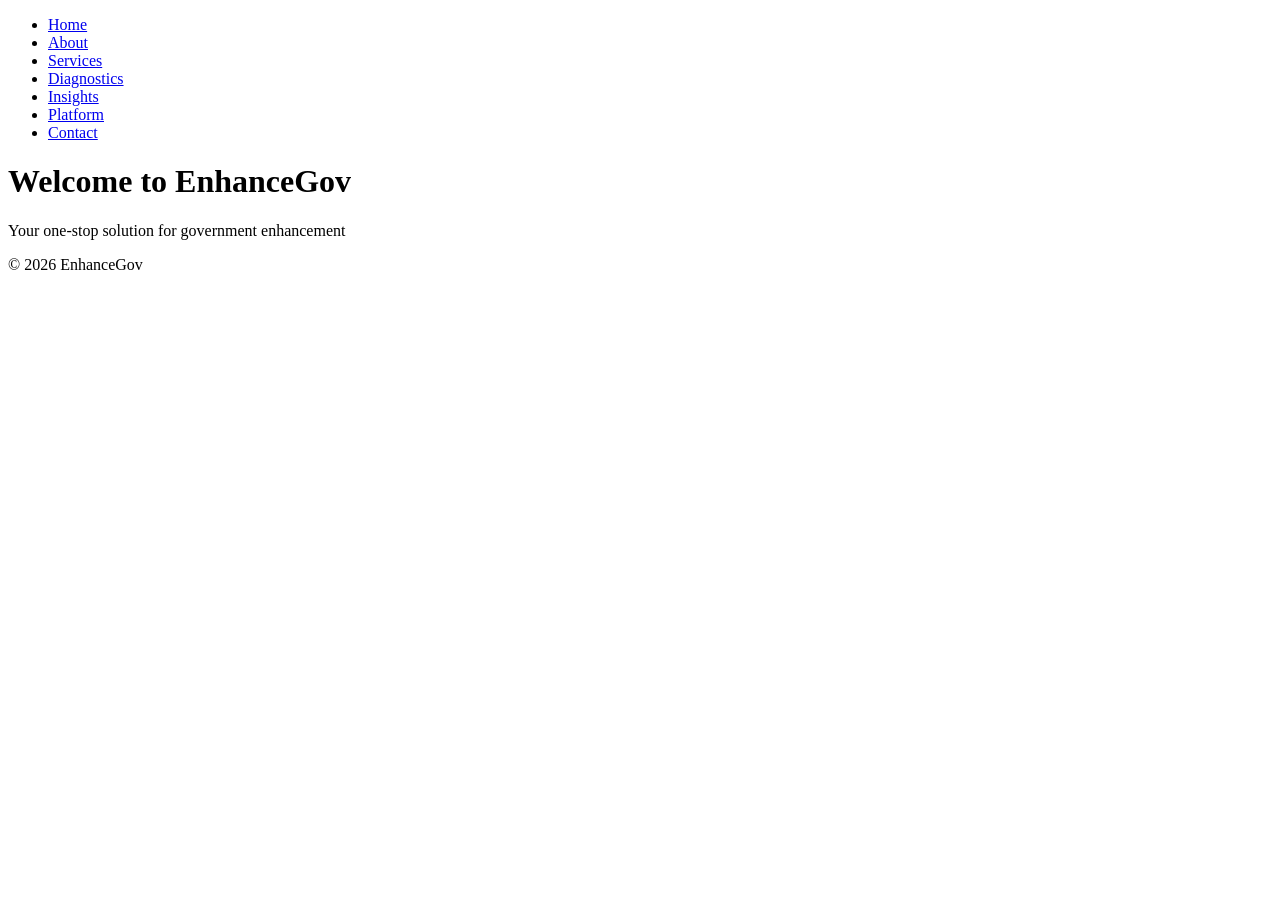
==== docs/index.html @ a6dbcf4a "Create index.html for EnhanceGov website" ====
<!DOCTYPE html>
<html lang="en">
<head>
    <meta charset="UTF-8">
    <meta name="viewport" content="width=device-width, initial-scale=1.0">
    <link rel="stylesheet" href="styles.css">
    <title>EnhanceGov</title>
</head>
<body>
    <header>
        <nav>
            <ul>
                <li><a href="index.html">Home</a></li>
                <li><a href="about.html">About</a></li>
                <li><a href="services.html">Services</a></li>
                <li><a href="diagnostics.html">Diagnostics</a></li>
                <li><a href="insights.html">Insights</a></li>
                <li><a href="platform.html">Platform</a></li>
                <li><a href="contact.html">Contact</a></li>
            </ul>
        </nav>
    </header>
    <main>
        <h1>Welcome to EnhanceGov</h1>
        <p>Your one-stop solution for government enhancement</p>
    </main>
    <footer>
        <p>&copy; 2026 EnhanceGov</p>
    </footer>
    <script src="script.js"></script>
</body>
</html>
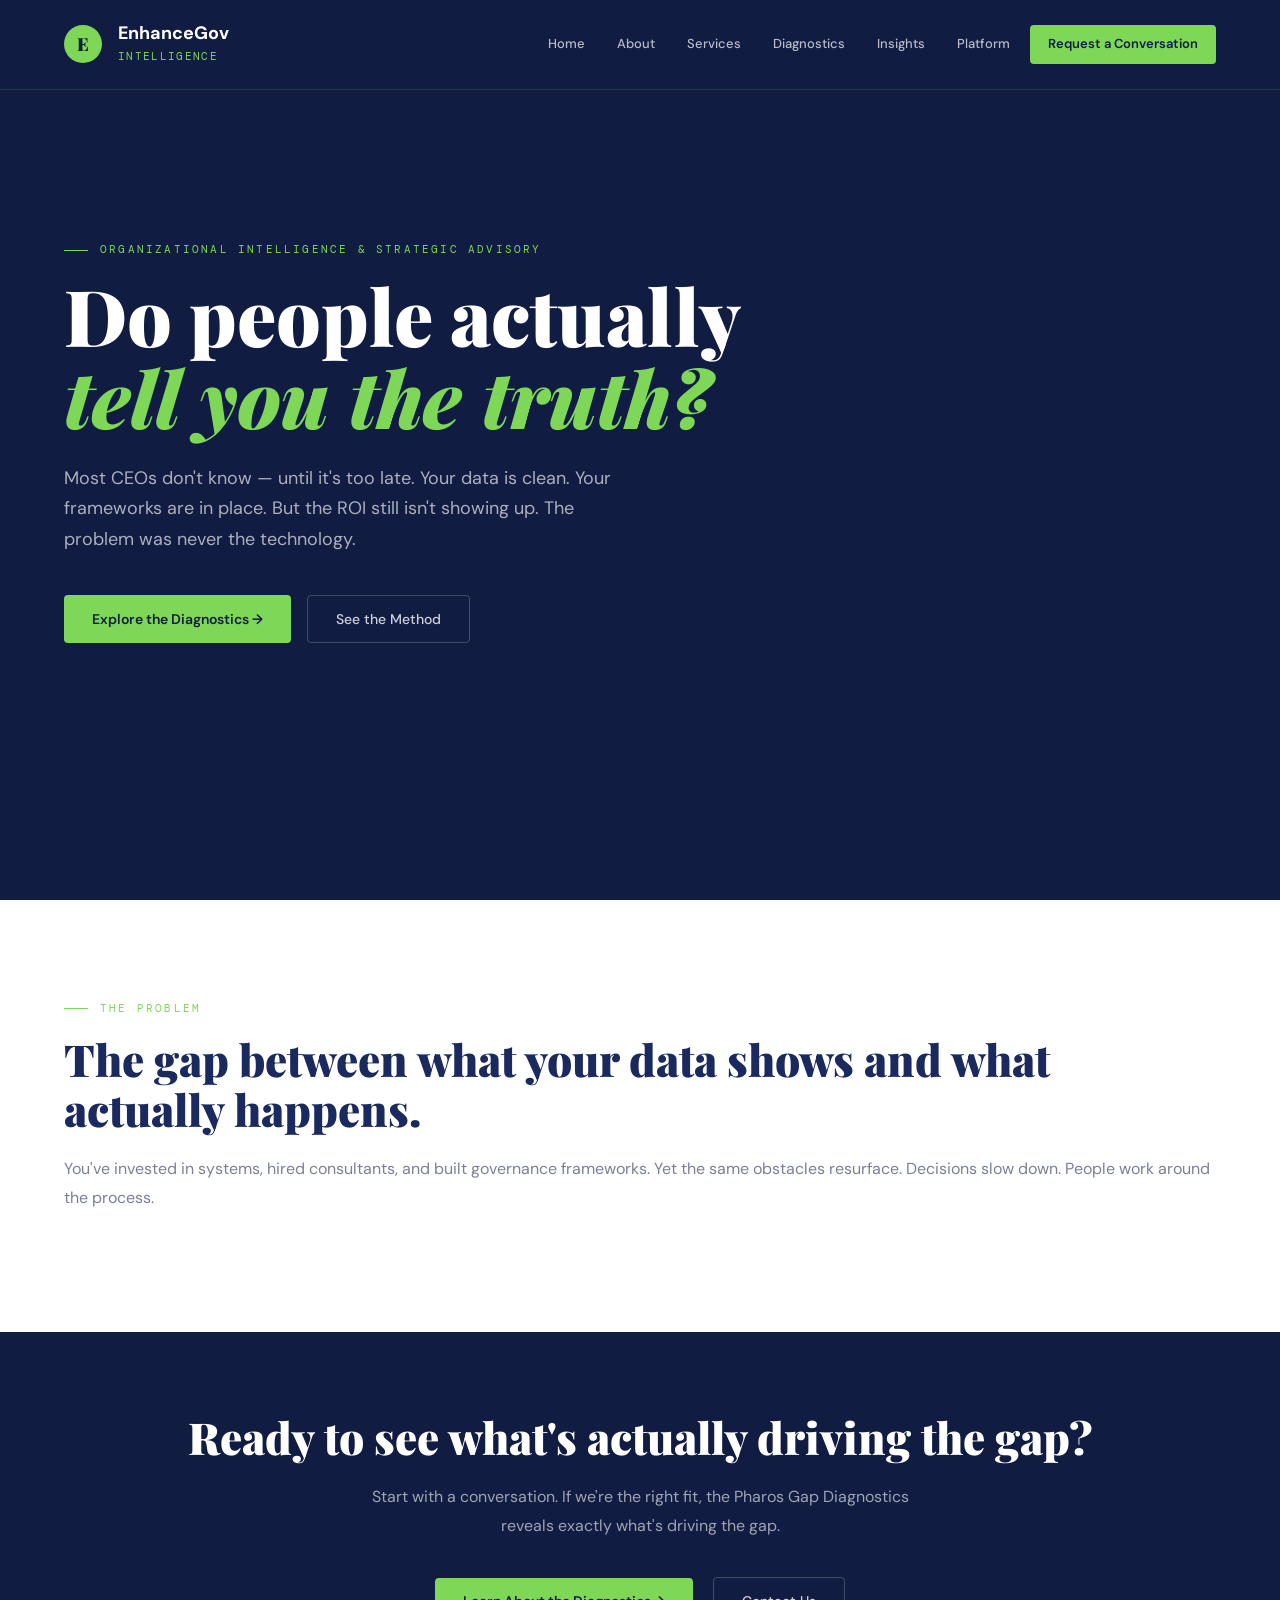
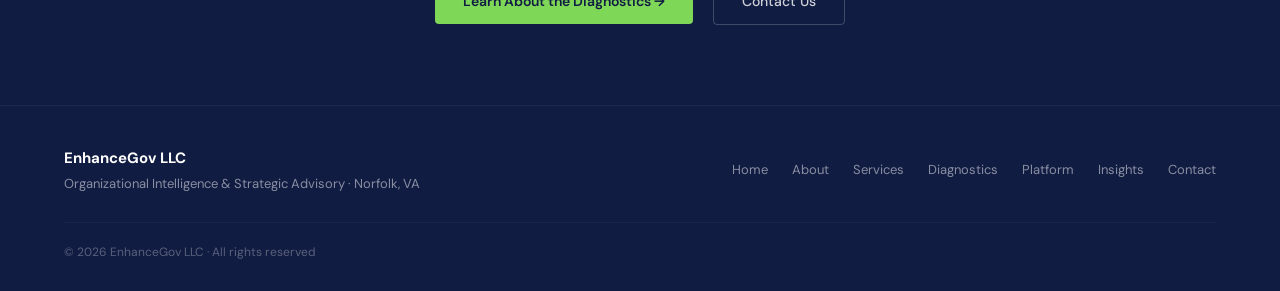
==== commit 46b657d5: "Merging project with Enhancegov (69bacf7d7d038ed78c26b84a)" ====
--- a/docs/index.html
+++ b/docs/index.html
@@ -1,32 +1,696 @@
 <!DOCTYPE html>
 <html lang="en">
 <head>
-    <meta charset="UTF-8">
-    <meta name="viewport" content="width=device-width, initial-scale=1.0">
-    <link rel="stylesheet" href="styles.css">
-    <title>EnhanceGov</title>
+<meta charset="UTF-8">
+<meta name="viewport" content="width=device-width, initial-scale=1.0">
+<title>EnhanceGov LLC — Organizational Intelligence & Strategic Advisory</title>
+<link rel="preconnect" href="https://fonts.googleapis.com">
+<link href="https://fonts.googleapis.com/css2?family=Playfair+Display:ital,wght@0,400;0,700;0,900;1,400;1,700&family=DM+Sans:wght@300;400;500;600&family=DM+Mono:wght@400;500&display=swap" rel="stylesheet">
+<style>
+  :root {
+    --navy:      #1B2A5E;
+    --navy-dark: #111C42;
+    --navy-mid:  #243580;
+    --green:     #7FD758;
+    --green-dim: #5CB83A;
+    --white:     #FFFFFF;
+    --off-white: #F7F8FB;
+    --gray-100:  #F0F1F5;
+    --gray-300:  #C8CADC;
+    --gray-500:  #7A7F9A;
+    --text-body: #2C3157;
+    --font-display: 'Playfair Display', Georgia, serif;
+    --font-body:    'DM Sans', sans-serif;
+    --font-mono:    'DM Mono', monospace;
+  }
+  
+  *, *::before, *::after { box-sizing: border-box; margin: 0; padding: 0; }
+  html { scroll-behavior: smooth; }
+  body { font-family: var(--font-body); color: var(--text-body); background: var(--white); overflow-x: hidden; line-height: 1.6; }
+  
+  .page { display: none; animation: fadeIn 0.4s ease; }
+  .page.active { display: block; }
+  @keyframes fadeIn { from { opacity:0; transform:translateY(12px); } to { opacity:1; transform:translateY(0); } }
+  
+  nav { position: fixed; top: 0; left: 0; right: 0; z-index: 100; display: flex; align-items: center; justify-content: space-between; padding: 0 5%; height: 90px; background: var(--navy-dark); border-bottom: 1px solid rgba(127,215,88,0.15); }
+  nav.scrolled { height: 72px; }
+  .nav-brand { display: flex; align-items: center; gap: 16px; cursor: pointer; text-decoration: none; }
+  .nav-logo-mark { width: 38px; height: 38px; background: var(--green); border-radius: 50%; display: flex; align-items: center; justify-content: center; font-family: var(--font-display); font-weight: 900; font-size: 18px; color: var(--navy-dark); flex-shrink: 0; }
+  .nav-brand-text { display: flex; flex-direction: column; gap: 4px; }
+  .nav-brand-name { font-weight: 700; font-size: 18px; color: var(--white); line-height: 1.1; }
+  .nav-brand-sub { font-size: 11px; color: var(--green); letter-spacing: 0.12em; font-family: var(--font-mono); text-transform: uppercase; }
+  .nav-links { display: flex; align-items: center; gap: 8px; }
+  .nav-links a { font-size: 13px; font-weight: 500; color: rgba(255,255,255,0.7); cursor: pointer; padding: 8px 12px; border-radius: 4px; transition: 0.3s; text-decoration: none; }
+  .nav-links a:hover { color: var(--white); background: rgba(255,255,255,0.06); }
+  .nav-links a.active { color: var(--green); }
+  .nav-cta { background: var(--green) !important; color: var(--navy-dark) !important; font-weight: 600 !important; padding: 9px 18px !important; }
+  .nav-cta:hover { background: var(--green-dim) !important; }
+  
+  .hero { background: var(--navy-dark); min-height: 100vh; display: flex; align-items: center; padding: 120px 5% 80px; position: relative; overflow: hidden; }
+  .hero-content { position: relative; z-index: 2; max-width: 700px; }
+  .hero h1 { font-family: var(--font-display); font-size: 78px; font-weight: 900; color: var(--white); line-height: 1.05; margin-bottom: 24px; }
+  .hero h1 em { color: var(--green); font-style: italic; }
+  .hero-sub { font-size: 18px; color: rgba(255,255,255,0.65); line-height: 1.7; margin-bottom: 40px; max-width: 580px; }
+  .hero-actions { display: flex; gap: 16px; flex-wrap: wrap; margin-bottom: 56px; }
+  
+  .btn-primary { display: inline-block; background: var(--green); color: var(--navy-dark); font-family: var(--font-body); font-size: 14px; font-weight: 600; padding: 14px 28px; border-radius: 4px; border: none; cursor: pointer; transition: 0.3s; text-decoration: none; }
+  .btn-primary:hover { background: var(--green-dim); transform: translateY(-1px); }
+  
+  .btn-secondary { display: inline-block; background: transparent; color: rgba(255,255,255,0.8); font-family: var(--font-body); font-size: 14px; font-weight: 500; padding: 14px 28px; border-radius: 4px; border: 1px solid rgba(255,255,255,0.2); cursor: pointer; transition: 0.3s; text-decoration: none; }
+  .btn-secondary:hover { border-color: rgba(255,255,255,0.5); color: var(--white); }
+  
+  section { padding: 100px 5%; }
+  h2 { font-family: var(--font-display); font-size: 44px; font-weight: 900; color: var(--navy); line-height: 1.15; margin-bottom: 20px; }
+  h3 { font-family: var(--font-display); font-size: 24px; font-weight: 700; color: var(--navy); margin-bottom: 12px; }
+  p { font-size: 16px; color: var(--gray-500); line-height: 1.8; margin-bottom: 20px; }
+  
+  .section-eyebrow { font-family: var(--font-mono); font-size: 11px; letter-spacing: 0.2em; text-transform: uppercase; color: var(--green); margin-bottom: 16px; display: flex; align-items: center; gap: 12px; }
+  .section-eyebrow::before { content: ''; width: 24px; height: 1px; background: var(--green); }
+  
+  .grid { display: grid; grid-template-columns: 1fr 1fr; gap: 80px; align-items: start; }
+  .card { background: var(--off-white); border-left: 3px solid var(--green); padding: 24px 28px; border-radius: 0 4px 4px 0; }
+  .card-label { font-family: var(--font-mono); font-size: 10px; letter-spacing: 0.15em; text-transform: uppercase; color: var(--green); margin-bottom: 8px; }
+  
+  .cta-section { background: var(--navy-dark); padding: 80px 5%; text-align: center; }
+  .cta-section h2 { color: var(--white); }
+  .cta-section p { color: rgba(255,255,255,0.6); max-width: 560px; margin-left: auto; margin-right: auto; }
+  
+  footer { background: var(--navy-dark); border-top: 1px solid rgba(255,255,255,0.06); padding: 40px 5% 28px; }
+  .footer-inner { display: flex; justify-content: space-between; align-items: center; flex-wrap: wrap; gap: 20px; margin-bottom: 28px; }
+  .footer-brand { font-size: 13px; color: rgba(255,255,255,0.5); line-height: 1.6; }
+  .footer-brand strong { display: block; color: var(--white); font-size: 15px; margin-bottom: 4px; }
+  .footer-links { display: flex; gap: 24px; }
+  .footer-links a { font-size: 13px; color: rgba(255,255,255,0.5); cursor: pointer; transition: 0.3s; text-decoration: none; }
+  .footer-links a:hover { color: var(--green); }
+  .footer-copy { font-size: 12px; color: rgba(255,255,255,0.3); border-top: 1px solid rgba(255,255,255,0.04); padding-top: 20px; }
+  
+  .reveal { opacity: 0; transform: translateY(24px); transition: opacity 0.6s ease, transform 0.6s ease; }
+  .reveal.visible { opacity: 1; transform: translateY(0); }
+  
+  form { display: grid; gap: 16px; max-width: 500px; }
+  input, textarea { width: 100%; padding: 12px 16px; background: var(--off-white); border: 1px solid var(--gray-300); border-radius: 4px; font-family: var(--font-body); font-size: 14px; color: var(--navy); }
+  input:focus, textarea:focus { border-color: var(--navy); background: var(--white); outline: none; box-shadow: 0 0 0 3px rgba(27,42,94,0.08); }
+  textarea { resize: vertical; min-height: 100px; }
+  
+  @media (max-width: 960px) {
+    .grid { grid-template-columns: 1fr; gap: 48px; }
+    .hero h1 { font-size: 48px; }
+  }
+  
+  @media (max-width: 640px) {
+    .nav-links a:not(.nav-cta) { display: none; }
+    .hero h1 { font-size: 36px; }
+  }
+</style>
 </head>
 <body>
-    <header>
-        <nav>
-            <ul>
-                <li><a href="index.html">Home</a></li>
-                <li><a href="about.html">About</a></li>
-                <li><a href="services.html">Services</a></li>
-                <li><a href="diagnostics.html">Diagnostics</a></li>
-                <li><a href="insights.html">Insights</a></li>
-                <li><a href="platform.html">Platform</a></li>
-                <li><a href="contact.html">Contact</a></li>
-            </ul>
-        </nav>
-    </header>
-    <main>
-        <h1>Welcome to EnhanceGov</h1>
-        <p>Your one-stop solution for government enhancement</p>
-    </main>
-    <footer>
-        <p>&copy; 2026 EnhanceGov</p>
-    </footer>
-    <script src="script.js"></script>
+
+<nav id="main-nav">
+  <div class="nav-brand" onclick="showPage('home')">
+    <div class="nav-logo-mark">E</div>
+    <div class="nav-brand-text">
+      <span class="nav-brand-name">EnhanceGov</span>
+      <span class="nav-brand-sub">Intelligence</span>
+    </div>
+  </div>
+  <div class="nav-links">
+    <a onclick="showPage('home')" data-page="home">Home</a>
+    <a onclick="showPage('about')" data-page="about">About</a>
+    <a onclick="showPage('services')" data-page="services">Services</a>
+    <a onclick="showPage('diagnostics')" data-page="diagnostics">Diagnostics</a>
+    <a onclick="showPage('insights')" data-page="insights">Insights</a>
+    <a onclick="showPage('platform')" data-page="platform">Platform</a>
+    <a onclick="showPage('contact')" class="nav-cta">Request a Conversation</a>
+  </div>
+</nav>
+
+<!-- PAGE: HOME -->
+<div id="page-home" class="page active">
+  <section class="hero">
+    <div class="hero-content">
+      <div class="section-eyebrow">Organizational Intelligence & Strategic Advisory</div>
+      <h1>Do people actually <em>tell you the truth?</em></h1>
+      <p class="hero-sub">Most CEOs don't know — until it's too late. Your data is clean. Your frameworks are in place. But the ROI still isn't showing up. The problem was never the technology.</p>
+      <div class="hero-actions">
+        <button class="btn-primary" onclick="showPage('diagnostics')">Explore the Diagnostics →</button>
+        <button class="btn-secondary" onclick="showPage('services')">See the Method</button>
+      </div>
+    </div>
+  </section>
+
+  <section>
+    <div class="section-eyebrow">The Problem</div>
+    <h2>The gap between what your data shows and what actually happens.</h2>
+    <p>You've invested in systems, hired consultants, and built governance frameworks. Yet the same obstacles resurface. Decisions slow down. People work around the process.</p>
+  </section>
+
+  <section class="cta-section">
+    <h2>Ready to see what's actually driving the gap?</h2>
+    <p>Start with a conversation. If we're the right fit, the Pharos Gap Diagnostics reveals exactly what's driving the gap.</p>
+    <div style="margin-top: 36px;">
+      <button class="btn-primary" onclick="showPage('diagnostics')">Learn About the Diagnostics →</button>
+      <button class="btn-secondary" onclick="showPage('contact')" style="margin-left: 16px;">Contact Us</button>
+    </div>
+  </section>
+
+  <footer>
+    <div class="footer-inner">
+      <div class="footer-brand"><strong>EnhanceGov LLC</strong>Organizational Intelligence & Strategic Advisory · Norfolk, VA</div>
+      <div class="footer-links">
+        <a onclick="showPage('home')">Home</a>
+        <a onclick="showPage('about')">About</a>
+        <a onclick="showPage('services')">Services</a>
+        <a onclick="showPage('diagnostics')">Diagnostics</a>
+        <a onclick="showPage('platform')">Platform</a>
+        <a onclick="showPage('insights')">Insights</a>
+        <a onclick="showPage('contact')">Contact</a>
+      </div>
+    </div>
+    <div class="footer-copy">© 2026 EnhanceGov LLC · All rights reserved</div>
+  </footer>
+</div>
+
+<!-- PAGE: ABOUT -->
+<div id="page-about" class="page">
+  <section>
+    <div class="section-eyebrow">About Stephanie Fitzpatrick</div>
+    <h2>Intelligence trained. <em>Organizationally applied.</em></h2>
+    <p>From CIA analyst to organizational intelligence advisor — a career built on seeing what others miss, and saying what others won't.</p>
+  </section>
+
+  <section>
+    <div class="grid">
+      <div>
+        <p>I started my career where asking the wrong question could cost lives. As a CIA analyst, I was trained not just to find information — but to evaluate it through the lens of the target, to identify what wasn't being said, and to carry uncomfortable findings upward regardless of what leadership wanted to hear.</p>
+        <p>Over the next two decades, I applied that same analytical framework across enterprises most people treat as entirely separate: federal agencies, energy companies, enterprise healthcare systems. In every case, the surface problem was different. The underlying dynamic was nearly identical: <strong>a gap between what the organization said it was doing and what was actually happening at the human level.</strong></p>
+      </div>
+      <div>
+        <h3>Background & Credentials</h3>
+        <ul style="list-style: none; color: var(--gray-500);">
+          <li style="margin-bottom: 20px;"><strong style="color: var(--navy);">CIA Intelligence Analyst</strong><br>Organizational & behavioral intelligence</li>
+          <li style="margin-bottom: 20px;"><strong style="color: var(--navy);">Enterprise Healthcare</strong><br>Data governance & implementation</li>
+          <li style="margin-bottom: 20px;"><strong style="color: var(--navy);">Federal Sector</strong><br>Multi-agency strategic advisory</li>
+          <li><strong style="color: var(--navy);">Energy Sector</strong><br>Organizational restructuring</li>
+        </ul>
+      </div>
+    </div>
+  </section>
+
+  <section>
+    <div class="section-eyebrow">Core Values</div>
+    <h2>What I bring to every engagement</h2>
+    <div class="grid" style="gap: 24px; grid-template-columns: 1fr 1fr 1fr;">
+      <div style="background: var(--white); padding: 32px; border-radius: 8px; box-shadow: 0 2px 12px rgba(27,42,94,0.06);">
+        <h3>Honesty</h3>
+        <p style="margin: 0;">I will tell you what I see — including what others haven't said out loud.</p>
+      </div>
+      <div style="background: var(--white); padding: 32px; border-radius: 8px; box-shadow: 0 2px 12px rgba(27,42,94,0.06);">
+        <h3>Empathy</h3>
+        <p style="margin: 0;">I evaluate from your point of view. The best intelligence starts with understanding what you're trying to accomplish.</p>
+      </div>
+      <div style="background: var(--white); padding: 32px; border-radius: 8px; box-shadow: 0 2px 12px rgba(27,42,94,0.06);">
+        <h3>Creativity</h3>
+        <p style="margin: 0;">The same problem solved the same way produces the same result. I bring fresh eyes to every engagement.</p>
+      </div>
+    </div>
+  </section>
+
+  <section class="cta-section">
+    <h2>Ready to work together?</h2>
+    <p>Start with a conversation to see if we're the right fit — then let the Diagnostics tell us both what the organization actually needs.</p>
+    <div style="margin-top: 36px;">
+      <button class="btn-primary" onclick="showPage('contact')">Start the Conversation →</button>
+    </div>
+  </section>
+
+  <footer>
+    <div class="footer-inner">
+      <div class="footer-brand"><strong>EnhanceGov LLC</strong>Organizational Intelligence & Strategic Advisory · Norfolk, VA</div>
+      <div class="footer-links">
+        <a onclick="showPage('home')">Home</a>
+        <a onclick="showPage('about')">About</a>
+        <a onclick="showPage('services')">Services</a>
+        <a onclick="showPage('diagnostics')">Diagnostics</a>
+        <a onclick="showPage('platform')">Platform</a>
+        <a onclick="showPage('insights')">Insights</a>
+        <a onclick="showPage('contact')">Contact</a>
+      </div>
+    </div>
+    <div class="footer-copy">© 2026 EnhanceGov LLC · All rights reserved</div>
+  </footer>
+</div>
+
+<!-- PAGE: SERVICES -->
+<div id="page-services" class="page">
+  <section>
+    <div class="section-eyebrow">The Pharos Method™</div>
+    <h2>Five stages. One foundation. You decide how far to go.</h2>
+    <p>Every engagement begins with the Gap Diagnostics — a structured intelligence assessment that reveals what's actually driving the gap between strategy and execution.</p>
+  </section>
+
+  <section style="padding-bottom: 0;">
+    <div style="display: grid; grid-template-columns: repeat(5, 1fr); gap: 2px; margin-top: 48px;">
+      <div style="background: var(--navy-dark); padding: 32px 24px; cursor: pointer;" onclick="showPage('diagnostics')">
+        <div style="font-family: var(--font-mono); font-size: 11px; color: var(--green); letter-spacing: 0.1em; margin-bottom: 12px;">STAGE 01</div>
+        <h3 style="color: var(--white); font-size: 16px; margin: 0 0 8px 0;">Gap Diagnostics™</h3>
+        <p style="color: rgba(255,255,255,0.55); font-size: 12px; margin: 0;">The required starting point.</p>
+      </div>
+      <div style="background: var(--off-white); padding: 32px 24px; border-bottom: 3px solid transparent;">
+        <div style="font-family: var(--font-mono); font-size: 11px; color: var(--green); letter-spacing: 0.1em; margin-bottom: 12px;">STAGE 02</div>
+        <h3 style="font-size: 16px; margin: 0 0 8px 0;">Intelligence Mapping</h3>
+        <p style="font-size: 12px; margin: 0;">Map the culture & decision flows.</p>
+      </div>
+      <div style="background: var(--off-white); padding: 32px 24px; border-bottom: 3px solid transparent;">
+        <div style="font-family: var(--font-mono); font-size: 11px; color: var(--green); letter-spacing: 0.1em; margin-bottom: 12px;">STAGE 03</div>
+        <h3 style="font-size: 16px; margin: 0 0 8px 0;">Strategic Alignment</h3>
+        <p style="font-size: 12px; margin: 0;">Align to organizational strategy.</p>
+      </div>
+      <div style="background: var(--off-white); padding: 32px 24px; border-bottom: 3px solid transparent;">
+        <div style="font-family: var(--font-mono); font-size: 11px; color: var(--green); letter-spacing: 0.1em; margin-bottom: 12px;">STAGE 04</div>
+        <h3 style="font-size: 16px; margin: 0 0 8px 0;">Implementation Support</h3>
+        <p style="font-size: 12px; margin: 0;">Advisory through execution.</p>
+      </div>
+      <div style="background: var(--off-white); padding: 32px 24px; border-bottom: 3px solid transparent;">
+        <div style="font-family: var(--font-mono); font-size: 11px; color: var(--green); letter-spacing: 0.1em; margin-bottom: 12px;">STAGE 05</div>
+        <h3 style="font-size: 16px; margin: 0 0 8px 0;">Sustained Intelligence</h3>
+        <p style="font-size: 12px; margin: 0;">Ongoing organizational clarity.</p>
+      </div>
+    </div>
+  </section>
+
+  <section>
+    <h3>Four Ways to Work with EnhanceGov</h3>
+    <div style="display: grid; grid-template-columns: repeat(2, 1fr); gap: 24px; margin-top: 36px;">
+      <div style="background: var(--off-white); padding: 36px 32px; border-top: 3px solid var(--green); border-radius: 8px;">
+        <h4 style="font-family: var(--font-display); color: var(--navy); margin-bottom: 12px;">01 · Individual Diagnostic</h4>
+        <p style="font-size: 14px;">Experience the Pharos methodology firsthand. Ideal for executives who want to understand the tool before bringing it to their organization.</p>
+      </div>
+      <div style="background: var(--off-white); padding: 36px 32px; border-top: 3px solid var(--green); border-radius: 8px;">
+        <h4 style="font-family: var(--font-display); color: var(--navy); margin-bottom: 12px;">02 · Full Company Diagnostic</h4>
+        <p style="font-size: 14px;">An aggregated organization-wide assessment that surfaces the real picture across teams, levels, and functions.</p>
+      </div>
+      <div style="background: var(--off-white); padding: 36px 32px; border-top: 3px solid var(--green); border-radius: 8px;">
+        <h4 style="font-family: var(--font-display); color: var(--navy); margin-bottom: 12px;">03 · Full Engagement Retainer</h4>
+        <p style="font-size: 14px;">Monthly retainer covering active advisory presence through Stages 2–5 of the Pharos Method.</p>
+      </div>
+      <div style="background: var(--off-white); padding: 36px 32px; border-top: 3px solid var(--green); border-radius: 8px;">
+        <h4 style="font-family: var(--font-display); color: var(--navy); margin-bottom: 12px;">04 · Advisory Services Only</h4>
+        <p style="font-size: 14px;">On-demand access to strategic advisory on an hourly basis. For targeted questions or executives needing outside perspective.</p>
+      </div>
+    </div>
+  </section>
+
+  <section class="cta-section">
+    <h2>Not sure where you are in the process?</h2>
+    <p>We start with a conversation to determine fit. The Diagnostics gives you the clearest picture of what's actually driving the gap.</p>
+    <div style="margin-top: 36px;">
+      <button class="btn-primary" onclick="showPage('contact')">Request a Conversation →</button>
+    </div>
+  </section>
+
+  <footer>
+    <div class="footer-inner">
+      <div class="footer-brand"><strong>EnhanceGov LLC</strong>Organizational Intelligence & Strategic Advisory · Norfolk, VA</div>
+      <div class="footer-links">
+        <a onclick="showPage('home')">Home</a>
+        <a onclick="showPage('about')">About</a>
+        <a onclick="showPage('services')">Services</a>
+        <a onclick="showPage('diagnostics')">Diagnostics</a>
+        <a onclick="showPage('platform')">Platform</a>
+        <a onclick="showPage('insights')">Insights</a>
+        <a onclick="showPage('contact')">Contact</a>
+      </div>
+    </div>
+    <div class="footer-copy">© 2026 EnhanceGov LLC · All rights reserved</div>
+  </footer>
+</div>
+
+<!-- PAGE: DIAGNOSTICS -->
+<div id="page-diagnostics" class="page">
+  <section class="hero">
+    <div class="hero-content">
+      <div class="section-eyebrow">Pharos Gap Diagnostics™</div>
+      <h1>See your organization <em>as it actually is.</em></h1>
+      <p class="hero-sub">The Pharos Gap Diagnostics is a structured intelligence assessment that reveals the gap between your official narrative and organizational reality.</p>
+      <div class="hero-actions">
+        <button class="btn-primary" onclick="showPage('contact')">Request a Conversation →</button>
+        <button class="btn-secondary" onclick="showPage('services')">View Full Pharos Method</button>
+      </div>
+    </div>
+  </section>
+
+  <section>
+    <div class="grid">
+      <div>
+        <div class="section-eyebrow">What It Is</div>
+        <h2>Not a survey. Not a framework. An intelligence assessment.</h2>
+        <p>Most organizational diagnostics ask people what they think. The Pharos Gap Diagnostics is designed to surface what the organization actually shows — through behavioral patterns, decision flows, and the gaps between what leadership hears and what's actually happening.</p>
+      </div>
+      <div>
+        <h3>What We Uncover</h3>
+        <div class="card" style="margin-bottom: 20px;">
+          <div class="card-label">01</div>
+          <h4 style="margin: 0 0 8px 0; font-size: 16px;">The Real Decision Architecture</h4>
+          <p style="margin: 0; font-size: 14px;">Who actually makes decisions in your organization and whether that matches the org chart.</p>
+        </div>
+        <div class="card" style="margin-bottom: 20px;">
+          <div class="card-label">02</div>
+          <h4 style="margin: 0 0 8px 0; font-size: 16px;">The Information Gap</h4>
+          <p style="margin: 0; font-size: 14px;">Whether leadership is receiving accurate intelligence or a filtered version.</p>
+        </div>
+        <div class="card" style="margin-bottom: 20px;">
+          <div class="card-label">03</div>
+          <h4 style="margin: 0 0 8px 0; font-size: 16px;">The Execution Blockers</h4>
+          <p style="margin: 0; font-size: 14px;">The specific cultural and human factors slowing implementation.</p>
+        </div>
+        <div class="card">
+          <div class="card-label">04</div>
+          <h4 style="margin: 0 0 8px 0; font-size: 16px;">The Path Forward</h4>
+          <p style="margin: 0; font-size: 14px;">A clear picture of where you are and what comes next.</p>
+        </div>
+      </div>
+    </div>
+  </section>
+
+  <section>
+    <div class="section-eyebrow">How It Works</div>
+    <h2>Three steps from inquiry to insight.</h2>
+    <div style="display: grid; grid-template-columns: repeat(3, 1fr); gap: 24px; margin-top: 48px;">
+      <div style="background: var(--off-white); padding: 36px 32px; border-radius: 8px;">
+        <div style="font-family: var(--font-mono); font-size: 11px; color: var(--green); margin-bottom: 16px;">STEP 01</div>
+        <h3>The Fit Conversation</h3>
+        <p style="font-size: 14px;">We start with a conversation to determine whether EnhanceGov is the right match and whether you're ready to hear what the Diagnostics will surface.</p>
+      </div>
+      <div style="background: var(--off-white); padding: 36px 32px; border-radius: 8px;">
+        <div style="font-family: var(--font-mono); font-size: 11px; color: var(--green); margin-bottom: 16px;">STEP 02</div>
+        <h3>The Diagnostics Engagement</h3>
+        <p style="font-size: 14px;">Conducted as a paid engagement, combining structured interviews, behavioral observation, and document review.</p>
+      </div>
+      <div style="background: var(--off-white); padding: 36px 32px; border-radius: 8px;">
+        <div style="font-family: var(--font-mono); font-size: 11px; color: var(--green); margin-bottom: 16px;">STEP 03</div>
+        <h3>The Intelligence Brief</h3>
+        <p style="font-size: 14px;">You receive a clear findings brief: what we observed, what it means, and what we recommend next.</p>
+      </div>
+    </div>
+  </section>
+
+  <section style="background: var(--navy-dark); color: var(--white); padding: 100px 5%;">
+    <div class="grid" style="grid-template-columns: 1fr 1.1fr;">
+      <div>
+        <div class="section-eyebrow" style="color: var(--green);">Engage Now</div>
+        <h2 style="color: var(--white);">Request a Discovery Conversation</h2>
+        <p style="color: rgba(255,255,255,0.6);">Fill out the form to begin a personal engagement. We'll reach out within 24 hours to schedule a discovery call.</p>
+      </div>
+      <div>
+        <form style="max-width: 100%;">
+          <input type="text" placeholder="First Name" style="background: rgba(255,255,255,0.05); border: 1px solid rgba(255,255,255,0.2); color: var(--white);">
+          <input type="text" placeholder="Last Name" style="background: rgba(255,255,255,0.05); border: 1px solid rgba(255,255,255,0.2); color: var(--white);">
+          <input type="text" placeholder="Organization" style="background: rgba(255,255,255,0.05); border: 1px solid rgba(255,255,255,0.2); color: var(--white);">
+          <input type="email" placeholder="Email" style="background: rgba(255,255,255,0.05); border: 1px solid rgba(255,255,255,0.2); color: var(--white);">
+          <textarea placeholder="What's the gap you're trying to close?" style="background: rgba(255,255,255,0.05); border: 1px solid rgba(255,255,255,0.2); color: var(--white);"></textarea>
+          <button class="btn-primary">Request a Conversation →</button>
+        </form>
+      </div>
+    </div>
+  </section>
+
+  <footer>
+    <div class="footer-inner">
+      <div class="footer-brand"><strong>EnhanceGov LLC</strong>Organizational Intelligence & Strategic Advisory · Norfolk, VA</div>
+      <div class="footer-links">
+        <a onclick="showPage('home')">Home</a>
+        <a onclick="showPage('about')">About</a>
+        <a onclick="showPage('services')">Services</a>
+        <a onclick="showPage('diagnostics')">Diagnostics</a>
+        <a onclick="showPage('platform')">Platform</a>
+        <a onclick="showPage('insights')">Insights</a>
+        <a onclick="showPage('contact')">Contact</a>
+      </div>
+    </div>
+    <div class="footer-copy">© 2026 EnhanceGov LLC · All rights reserved</div>
+  </footer>
+</div>
+
+<!-- PAGE: INSIGHTS -->
+<div id="page-insights" class="page">
+  <section class="hero">
+    <div class="hero-content">
+      <div class="section-eyebrow">Thought Leadership</div>
+      <h1>The Governance Illusion — <em>and other uncomfortable truths.</em></h1>
+      <p class="hero-sub">Ideas on organizational intelligence, decision culture, and what leaders need to see before it's too late.</p>
+    </div>
+  </section>
+
+  <section>
+    <div style="background: var(--white); border: 1px solid var(--gray-100); border-radius: 8px; overflow: hidden; box-shadow: 0 4px 24px rgba(27,42,94,0.1);">
+      <div style="background: var(--navy-dark); padding: 64px 48px; display: flex; align-items: center; justify-content: center; min-height: 360px;">
+        <div style="font-family: var(--font-display); font-size: 22px; color: var(--white); font-style: italic; line-height: 1.5; text-align: center;">"Governance documentation is the map.<br>Culture is <em style="color: var(--green); font-style: normal; font-weight: 700;">the territory.</em>"</div>
+      </div>
+      <div style="padding: 56px 48px;">
+        <div style="font-family: var(--font-mono); font-size: 10px; letter-spacing: 0.18em; text-transform: uppercase; color: var(--green); margin-bottom: 16px;">Featured Article · Latest</div>
+        <h2>The Governance Illusion: Wreckage Is Always Visible — Long Before the Crisis Hits</h2>
+        <div style="font-family: var(--font-mono); font-size: 12px; color: var(--gray-500); margin-bottom: 20px;">Feb 19, 2026 · Stephanie Fitzpatrick</div>
+        <p>By the time a governance failure makes headlines, the warning signs were everywhere. They just weren't in the places leaders thought to look. This article examines the gap between governance documentation and organizational reality — and what intelligence-trained analysis reveals that traditional consulting misses.</p>
+        <a href="#" style="display: inline-flex; align-items: center; gap: 8px; font-size: 12px; font-weight: 600; font-family: var(--font-mono); letter-spacing: 0.1em; text-transform: uppercase; color: var(--navy); border: 1px solid var(--gray-300); padding: 12px 20px; border-radius: 4px; text-decoration: none;">Read Full Article on LinkedIn →</a>
+      </div>
+    </div>
+  </section>
+
+  <section style="background: var(--navy-dark); color: var(--white);">
+    <div style="display: grid; grid-template-columns: 1fr 1fr; gap: 0; border-radius: 8px; overflow: hidden;">
+      <div style="padding: 64px 56px;">
+        <div class="section-eyebrow" style="color: var(--green);">More Coming</div>
+        <h2 style="color: var(--white);">Don't miss the next uncomfortable truth.</h2>
+        <p style="color: rgba(255,255,255,0.6);">New articles on organizational intelligence, decision culture, and what leaders need to see — delivered directly to your inbox.</p>
+        <ul style="list-style: none; margin-top: 28px;">
+          <li style="font-size: 13px; color: rgba(255,255,255,0.5); font-style: italic; font-family: var(--font-display); margin-bottom: 12px;">— Why consultants leave and nothing changes</li>
+          <li style="font-size: 13px; color: rgba(255,255,255,0.5); font-style: italic; font-family: var(--font-display); margin-bottom: 12px;">— Do people actually tell you the truth?</li>
+          <li style="font-size: 13px; color: rgba(255,255,255,0.5); font-style: italic; font-family: var(--font-display);">— What CIA tradecraft reveals about organizational failure</li>
+        </ul>
+      </div>
+      <div style="background: var(--white); padding: 64px 56px;">
+        <h3>Get on the list.</h3>
+        <p style="color: var(--gray-500);">New articles delivered to your inbox. Unsubscribe anytime.</p>
+        <form style="max-width: 100%;">
+          <input type="text" placeholder="Your first name">
+          <input type="email" placeholder="you@yourorg.com">
+          <button class="btn-primary" style="width: 100%; margin-top: 8px;">Subscribe to Insights →</button>
+          <p style="font-size: 12px; color: var(--gray-500); margin-top: 16px; text-align: center;">No spam. No frequency commitments.</p>
+        </form>
+      </div>
+    </div>
+  </section>
+
+  <section class="cta-section">
+    <h2>These ideas resonate?</h2>
+    <p>They're not hypothetical. They come from decades of watching what actually happens in organizations.</p>
+    <div style="margin-top: 36px;">
+      <button class="btn-primary" onclick="showPage('contact')">Let's Talk →</button>
+      <button class="btn-secondary" onclick="showPage('services')" style="margin-left: 16px;">See the Method</button>
+    </div>
+  </section>
+
+  <footer>
+    <div class="footer-inner">
+      <div class="footer-brand"><strong>EnhanceGov LLC</strong>Organizational Intelligence & Strategic Advisory · Norfolk, VA</div>
+      <div class="footer-links">
+        <a onclick="showPage('home')">Home</a>
+        <a onclick="showPage('about')">About</a>
+        <a onclick="showPage('services')">Services</a>
+        <a onclick="showPage('diagnostics')">Diagnostics</a>
+        <a onclick="showPage('platform')">Platform</a>
+        <a onclick="showPage('insights')">Insights</a>
+        <a onclick="showPage('contact')">Contact</a>
+      </div>
+    </div>
+    <div class="footer-copy">© 2026 EnhanceGov LLC · All rights reserved</div>
+  </footer>
+</div>
+
+<!-- PAGE: PLATFORM -->
+<div id="page-platform" class="page">
+  <section class="hero">
+    <div class="hero-content">
+      <div class="section-eyebrow">Pharos Intelligence Platform™</div>
+      <h1>See where you were. See where you are. <em>See what's slipping.</em></h1>
+      <p class="hero-sub">The Pharos Gap Diagnostics as a licensed platform — giving your organization continuous intelligence on its own performance.</p>
+      <div class="hero-actions">
+        <button class="btn-primary" onclick="showPage('contact')">Request License Pricing →</button>
+        <button class="btn-secondary" onclick="showPage('diagnostics')">Start with the Diagnostics</button>
+      </div>
+    </div>
+  </section>
+
+  <section>
+    <div class="grid">
+      <div>
+        <div class="section-eyebrow">Why License It</div>
+        <h2>A one-time diagnostic tells you where you are. <em>A license tells you whether you're moving.</em></h2>
+        <p>Most organizational assessments are events. You get a report, build a roadmap, and six months later you're not sure if anything actually changed.</p>
+        <p>The Pharos Intelligence Platform changes that. Your organization runs recurring pulse assessments against its own baseline. You see trend lines, not just snapshots.</p>
+      </div>
+      <div>
+        <div class="card" style="margin-bottom: 20px;">
+          <div class="card-label">What It Tracks · 01</div>
+          <h4 style="margin: 0 0 8px 0; font-size: 16px;">Organizational Health Over Time</h4>
+          <p style="margin: 0; font-size: 14px;">Trend data across key intelligence dimensions measured against your own baseline.</p>
+        </div>
+        <div class="card" style="margin-bottom: 20px;">
+          <div class="card-label">What It Tracks · 02</div>
+          <h4 style="margin: 0 0 8px 0; font-size: 16px;">Where Progress Is Slipping</h4>
+          <p style="margin: 0; font-size: 14px;">Flags dimensions where scores are declining — giving leadership early warning.</p>
+        </div>
+        <div class="card" style="margin-bottom: 20px;">
+          <div class="card-label">What It Tracks · 03</div>
+          <h4 style="margin: 0 0 8px 0; font-size: 16px;">ROI of Prior Engagements</h4>
+          <p style="margin: 0; font-size: 14px;">Before-and-after comparisons with measurable delta reports your board can review.</p>
+        </div>
+        <div class="card">
+          <div class="card-label">What It Tracks · 04</div>
+          <h4 style="margin: 0 0 8px 0; font-size: 16px;">Team & Division Segmentation</h4>
+          <p style="margin: 0; font-size: 14px;">Breakdowns by team or function showing exactly where gaps are concentrated.</p>
+        </div>
+      </div>
+    </div>
+  </section>
+
+  <section>
+    <div class="section-eyebrow">License Tiers</div>
+    <h2>Three tiers. One methodology. Scaled to your organization.</h2>
+    <div style="display: grid; grid-template-columns: repeat(3, 1fr); gap: 2px; margin-top: 48px;">
+      <div style="background: rgba(255,255,255,0.04); padding: 48px 36px; border-top: 3px solid transparent;">
+        <h3 style="color: var(--white); font-size: 26px;">Essentials</h3>
+        <p style="color: rgba(255,255,255,0.4); font-family: var(--font-mono); font-size: 11px; text-transform: uppercase; margin-bottom: 28px;">Organizations up to 100 people</p>
+        <div style="color: var(--green); font-family: var(--font-display); font-size: 42px; font-weight: 900;">$6–9K</div>
+        <p style="color: rgba(255,255,255,0.45); font-family: var(--font-mono); margin-top: 4px; font-size: 13px;">per year · flat fee</p>
+      </div>
+      <div style="background: rgba(127,215,88,0.08); padding: 48px 36px; border-top: 3px solid var(--green);">
+        <div style="display: inline-block; background: var(--green); color: var(--navy-dark); padding: 4px 10px; border-radius: 2px; font-family: var(--font-mono); font-size: 10px; font-weight: 600; margin-bottom: 20px;">Most Popular</div>
+        <h3 style="color: var(--white); font-size: 26px;">Professional</h3>
+        <p style="color: rgba(255,255,255,0.4); font-family: var(--font-mono); font-size: 11px; text-transform: uppercase; margin-bottom: 28px;">Organizations 100–500 people</p>
+        <div style="color: var(--green); font-family: var(--font-display); font-size: 42px; font-weight: 900;">$12–18K</div>
+        <p style="color: rgba(255,255,255,0.45); font-family: var(--font-mono); margin-top: 4px; font-size: 13px;">per year</p>
+      </div>
+      <div style="background: rgba(255,255,255,0.04); padding: 48px 36px; border-top: 3px solid transparent;">
+        <h3 style="color: var(--white); font-size: 26px;">Enterprise</h3>
+        <p style="color: rgba(255,255,255,0.4); font-family: var(--font-mono); font-size: 11px; text-transform: uppercase; margin-bottom: 28px;">Organizations 500+ people</p>
+        <div style="color: var(--green); font-family: var(--font-display); font-size: 42px; font-weight: 900;">$22–40K+</div>
+        <p style="color: rgba(255,255,255,0.45); font-family: var(--font-mono); margin-top: 4px; font-size: 13px;">per year · custom</p>
+      </div>
+    </div>
+  </section>
+
+  <section class="cta-section">
+    <h2>Ready to move from assessment to insight?</h2>
+    <p>Request pricing and we'll help you find the tier that makes sense for your organization's size and strategy.</p>
+    <div style="margin-top: 36px;">
+      <button class="btn-primary" onclick="showPage('contact')">Request License Pricing →</button>
+    </div>
+  </section>
+
+  <footer>
+    <div class="footer-inner">
+      <div class="footer-brand"><strong>EnhanceGov LLC</strong>Organizational Intelligence & Strategic Advisory · Norfolk, VA</div>
+      <div class="footer-links">
+        <a onclick="showPage('home')">Home</a>
+        <a onclick="showPage('about')">About</a>
+        <a onclick="showPage('services')">Services</a>
+        <a onclick="showPage('diagnostics')">Diagnostics</a>
+        <a onclick="showPage('platform')">Platform</a>
+        <a onclick="showPage('insights')">Insights</a>
+        <a onclick="showPage('contact')">Contact</a>
+      </div>
+    </div>
+    <div class="footer-copy">© 2026 EnhanceGov LLC · All rights reserved</div>
+  </footer>
+</div>
+
+<!-- PAGE: CONTACT -->
+<div id="page-contact" class="page">
+  <section class="hero">
+    <div class="hero-content">
+      <div class="section-eyebrow">Start the Conversation</div>
+      <h1>Let's find out if <em>we're the right fit.</em></h1>
+      <p class="hero-sub">Every engagement begins with a discovery conversation — not a sales call. We determine fit together, then move forward from there.</p>
+    </div>
+  </section>
+
+  <section>
+    <div class="grid">
+      <div>
+        <div class="section-eyebrow">Is This for You?</div>
+        <h3>You might be ready if any of these sound familiar:</h3>
+        <div class="card" style="margin-top: 24px; margin-bottom: 16px;">
+          <div class="card-label">Pattern 01</div>
+          <p style="margin: 0; font-size: 14px;">"We have great data but can't seem to act on it."</p>
+        </div>
+        <div class="card" style="margin-bottom: 16px;">
+          <div class="card-label">Pattern 02</div>
+          <p style="margin: 0; font-size: 14px;">"The last consulting engagement gave us a roadmap we never used."</p>
+        </div>
+        <div class="card" style="margin-bottom: 16px;">
+          <div class="card-label">Pattern 03</div>
+          <p style="margin: 0; font-size: 14px;">"I don't think people are telling me the whole truth."</p>
+        </div>
+        <div class="card">
+          <div class="card-label">Pattern 04</div>
+          <p style="margin: 0; font-size: 14px;">"We reorganized twice and the same problems keep surfacing."</p>
+        </div>
+      </div>
+      <div>
+        <h3>Request a Discovery Conversation</h3>
+        <form>
+          <input type="text" placeholder="First Name">
+          <input type="text" placeholder="Last Name">
+          <input type="text" placeholder="Organization">
+          <input type="text" placeholder="Your Role">
+          <input type="email" placeholder="Email">
+          <textarea placeholder="What's the gap you're trying to close?"></textarea>
+          <button class="btn-primary">Request a Discovery Conversation →</button>
+          <p style="font-size: 12px; color: var(--gray-500); text-align: center;">I respond to every inquiry personally, usually within 24 hours.</p>
+        </form>
+      </div>
+    </div>
+  </section>
+
+  <footer>
+    <div class="footer-inner">
+      <div class="footer-brand"><strong>EnhanceGov LLC</strong>Organizational Intelligence & Strategic Advisory · Norfolk, VA</div>
+      <div class="footer-links">
+        <a onclick="showPage('home')">Home</a>
+        <a onclick="showPage('about')">About</a>
+        <a onclick="showPage('services')">Services</a>
+        <a onclick="showPage('diagnostics')">Diagnostics</a>
+        <a onclick="showPage('platform')">Platform</a>
+        <a onclick="showPage('insights')">Insights</a>
+        <a onclick="showPage('contact')">Contact</a>
+      </div>
+    </div>
+    <div class="footer-copy">© 2026 EnhanceGov LLC · All rights reserved</div>
+  </footer>
+</div>
+
+<script>
+  function showPage(id) {
+    document.querySelectorAll('.page').forEach(p => p.classList.remove('active'));
+    document.getElementById('page-' + id).classList.add('active');
+    document.querySelectorAll('.nav-links a[data-page]').forEach(a => {
+      a.classList.toggle('active', a.dataset.page === id);
+    });
+    window.scrollTo(0, 0);
+  }
+
+  // Scroll reveal effect
+  const observer = new IntersectionObserver((entries) => {
+    entries.forEach(entry => {
+      if (entry.isIntersecting) {
+        entry.target.classList.add('visible');
+      }
+    });
+  });
+
+  document.querySelectorAll('.reveal').forEach(el => observer.observe(el));
+</script>
+
 </body>
-</html>+</html>
